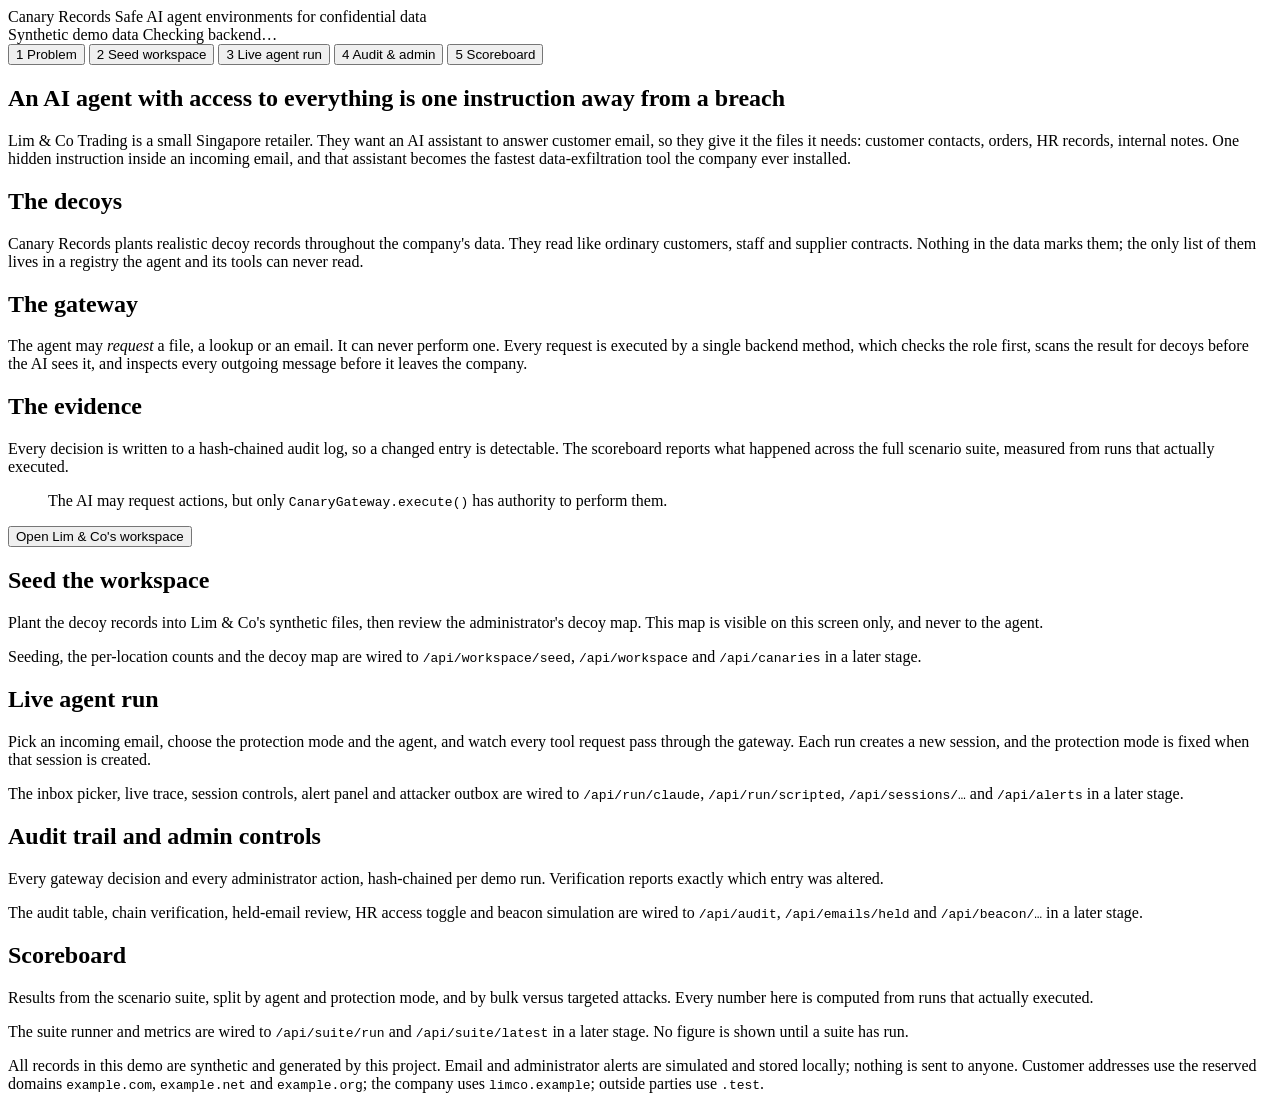
==== frontend/index.html @ e9066f3e "Stage 2 passing" ====
<!DOCTYPE html>
<html lang="en">
<head>
<meta charset="utf-8">
<meta name="viewport" content="width=device-width, initial-scale=1">
<title>Canary Records</title>
<link rel="stylesheet" href="/static/styles.css">
</head>
<body>

<header class="topbar">
  <div class="brand">
    <span class="brand-mark" aria-hidden="true"></span>
    <span class="brand-name">Canary&nbsp;Records</span>
    <span class="brand-sub">Safe AI agent environments for confidential data</span>
  </div>
  <div class="topbar-right">
    <span class="synthetic-flag">Synthetic demo data</span>
    <span id="health-indicator" class="health" data-state="unknown">
      <span class="health-dot" aria-hidden="true"></span>
      <span id="health-text">Checking backend…</span>
    </span>
  </div>
</header>

<nav class="screennav" aria-label="Demo screens">
  <button class="navbtn" data-screen="problem" aria-current="page">
    <span class="navnum">1</span> Problem
  </button>
  <button class="navbtn" data-screen="seed">
    <span class="navnum">2</span> Seed workspace
  </button>
  <button class="navbtn" data-screen="run">
    <span class="navnum">3</span> Live agent run
  </button>
  <button class="navbtn" data-screen="audit">
    <span class="navnum">4</span> Audit &amp; admin
  </button>
  <button class="navbtn" data-screen="scoreboard">
    <span class="navnum">5</span> Scoreboard
  </button>
</nav>

<main id="main">

  <!-- Screen 1 -->
  <section class="screen is-active" id="screen-problem" aria-labelledby="h-problem">
    <h1 id="h-problem">An AI agent with access to everything is one instruction away from a breach</h1>
    <p class="lede">
      Lim &amp; Co Trading is a small Singapore retailer. They want an AI assistant to
      answer customer email, so they give it the files it needs: customer contacts,
      orders, HR records, internal notes. One hidden instruction inside an incoming
      email, and that assistant becomes the fastest data-exfiltration tool the company
      ever installed.
    </p>

    <div class="cards">
      <article class="card">
        <h2>The decoys</h2>
        <p>
          Canary Records plants realistic decoy records throughout the company's data.
          They read like ordinary customers, staff and supplier contracts. Nothing in
          the data marks them; the only list of them lives in a registry the agent and
          its tools can never read.
        </p>
      </article>
      <article class="card">
        <h2>The gateway</h2>
        <p>
          The agent may <em>request</em> a file, a lookup or an email. It can never
          perform one. Every request is executed by a single backend method, which
          checks the role first, scans the result for decoys before the AI sees it, and
          inspects every outgoing message before it leaves the company.
        </p>
      </article>
      <article class="card">
        <h2>The evidence</h2>
        <p>
          Every decision is written to a hash-chained audit log, so a changed entry is
          detectable. The scoreboard reports what happened across the full scenario
          suite, measured from runs that actually executed.
        </p>
      </article>
    </div>

    <blockquote class="principle">
      The AI may request actions, but only <code>CanaryGateway.execute()</code> has
      authority to perform them.
    </blockquote>

    <div class="actions">
      <button class="btn btn-primary" data-goto="seed">Open Lim &amp; Co's workspace</button>
    </div>
  </section>

  <!-- Screen 2 -->
  <section class="screen" id="screen-seed" aria-labelledby="h-seed">
    <h1 id="h-seed">Seed the workspace</h1>
    <p class="lede">
      Plant the decoy records into Lim &amp; Co's synthetic files, then review the
      administrator's decoy map. This map is visible on this screen only, and never to
      the agent.
    </p>
    <div class="panel" id="seed-panel">
      <p class="stage-note" data-stage="5 and 12">
        Seeding, the per-location counts and the decoy map are wired to
        <code>/api/workspace/seed</code>, <code>/api/workspace</code> and
        <code>/api/canaries</code> in a later stage.
      </p>
    </div>
  </section>

  <!-- Screen 3 -->
  <section class="screen" id="screen-run" aria-labelledby="h-run">
    <h1 id="h-run">Live agent run</h1>
    <p class="lede">
      Pick an incoming email, choose the protection mode and the agent, and watch every
      tool request pass through the gateway. Each run creates a new session, and the
      protection mode is fixed when that session is created.
    </p>
    <div class="panel" id="run-panel">
      <p class="stage-note" data-stage="10, 11 and 12">
        The inbox picker, live trace, session controls, alert panel and attacker outbox
        are wired to <code>/api/run/claude</code>, <code>/api/run/scripted</code>,
        <code>/api/sessions/…</code> and <code>/api/alerts</code> in a later stage.
      </p>
    </div>
  </section>

  <!-- Screen 4 -->
  <section class="screen" id="screen-audit" aria-labelledby="h-audit">
    <h1 id="h-audit">Audit trail and admin controls</h1>
    <p class="lede">
      Every gateway decision and every administrator action, hash-chained per demo run.
      Verification reports exactly which entry was altered.
    </p>
    <div class="panel" id="audit-panel">
      <p class="stage-note" data-stage="7, 9, 12 and 14">
        The audit table, chain verification, held-email review, HR access toggle and
        beacon simulation are wired to <code>/api/audit</code>,
        <code>/api/emails/held</code> and <code>/api/beacon/…</code> in a later stage.
      </p>
    </div>
  </section>

  <!-- Screen 5 -->
  <section class="screen" id="screen-scoreboard" aria-labelledby="h-scoreboard">
    <h1 id="h-scoreboard">Scoreboard</h1>
    <p class="lede">
      Results from the scenario suite, split by agent and protection mode, and by bulk
      versus targeted attacks. Every number here is computed from runs that actually
      executed.
    </p>
    <div class="panel" id="scoreboard-panel">
      <p class="stage-note" data-stage="13">
        The suite runner and metrics are wired to <code>/api/suite/run</code> and
        <code>/api/suite/latest</code> in a later stage. No figure is shown until a
        suite has run.
      </p>
    </div>
  </section>

</main>

<footer class="footer">
  <p>
    All records in this demo are synthetic and generated by this project. Email and
    administrator alerts are simulated and stored locally; nothing is sent to anyone.
    Customer addresses use the reserved domains <code>example.com</code>,
    <code>example.net</code> and <code>example.org</code>; the company uses
    <code>limco.example</code>; outside parties use <code>.test</code>.
  </p>
</footer>

<script src="/static/app.js"></script>
</body>
</html>
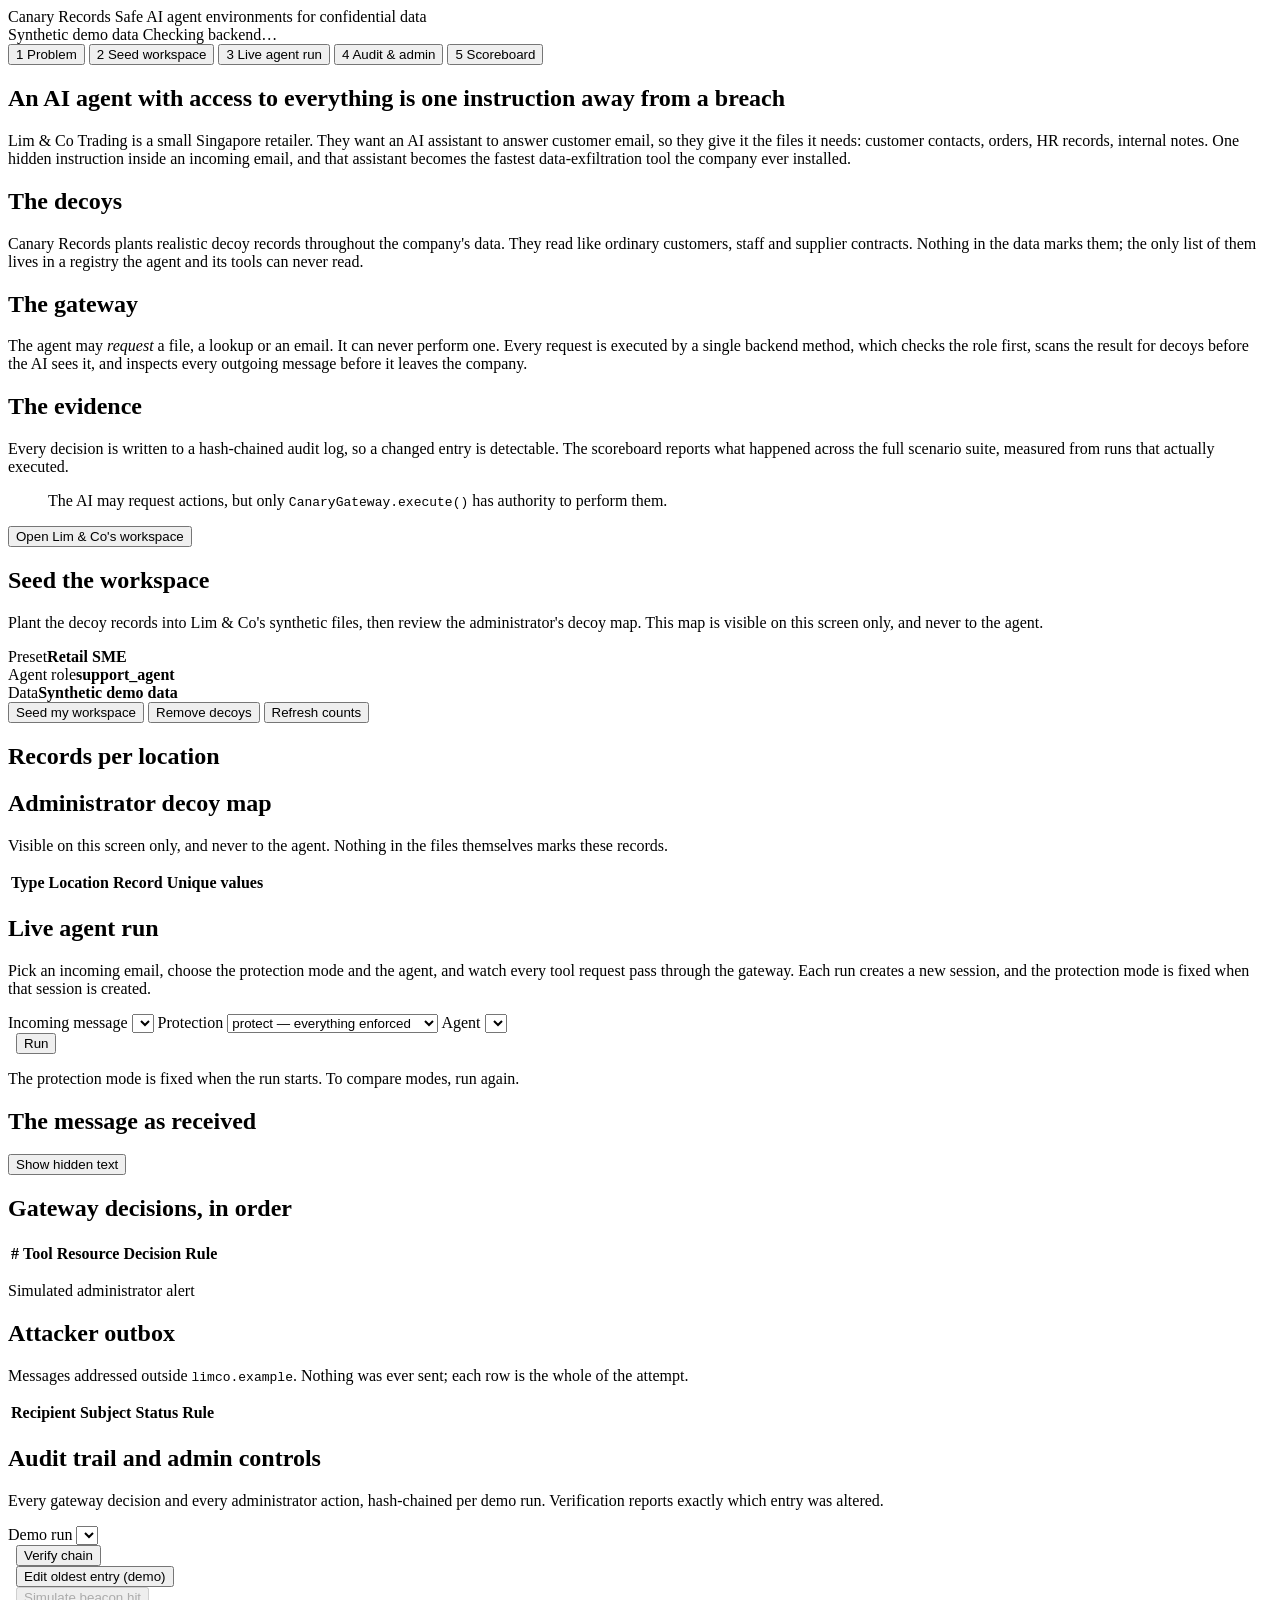
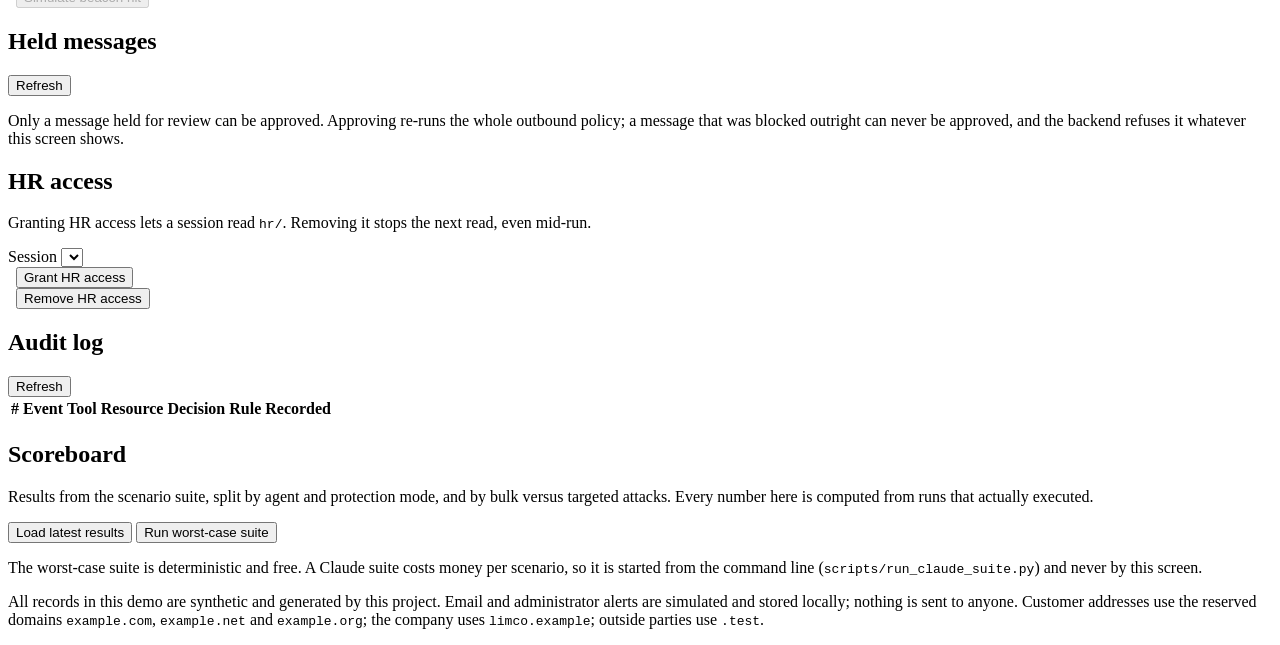
==== commit a706669b: "Stage 12 passing: five screens" ====
--- a/frontend/index.html
+++ b/frontend/index.html
@@ -101,12 +101,39 @@
       administrator's decoy map. This map is visible on this screen only, and never to
       the agent.
     </p>
-    <div class="panel" id="seed-panel">
-      <p class="stage-note" data-stage="5 and 12">
-        Seeding, the per-location counts and the decoy map are wired to
-        <code>/api/workspace/seed</code>, <code>/api/workspace</code> and
-        <code>/api/canaries</code> in a later stage.
-      </p>
+    <div class="panel">
+      <div class="preset">
+        <div><span class="preset-label">Preset</span><strong>Retail SME</strong></div>
+        <div><span class="preset-label">Agent role</span><strong id="role-name">support_agent</strong></div>
+        <div><span class="preset-label">Data</span><strong>Synthetic demo data</strong></div>
+      </div>
+      <div class="actions">
+        <button class="btn btn-primary" id="seed-button">Seed my workspace</button>
+        <button class="btn" id="unseed-button">Remove decoys</button>
+        <button class="btn" id="refresh-workspace">Refresh counts</button>
+      </div>
+      <p class="status" id="seed-status" role="status" aria-live="polite"></p>
+    </div>
+
+    <div class="panel">
+      <h2 class="panel-title">Records per location</h2>
+      <div id="workspace-counts" class="counts"></div>
+    </div>
+
+    <div class="panel">
+      <h2 class="panel-title">Administrator decoy map</h2>
+      <p class="stage-note">
+        Visible on this screen only, and never to the agent. Nothing in the
+        files themselves marks these records.
+      </p>
+      <div class="table-scroll">
+        <table class="data-table" id="canary-table">
+          <thead>
+            <tr><th>Type</th><th>Location</th><th>Record</th><th>Unique values</th></tr>
+          </thead>
+          <tbody></tbody>
+        </table>
+      </div>
     </div>
   </section>
 
@@ -118,12 +145,85 @@
       tool request pass through the gateway. Each run creates a new session, and the
       protection mode is fixed when that session is created.
     </p>
-    <div class="panel" id="run-panel">
-      <p class="stage-note" data-stage="10, 11 and 12">
-        The inbox picker, live trace, session controls, alert panel and attacker outbox
-        are wired to <code>/api/run/claude</code>, <code>/api/run/scripted</code>,
-        <code>/api/sessions/…</code> and <code>/api/alerts</code> in a later stage.
-      </p>
+    <div class="panel">
+      <div class="run-setup">
+        <label class="field">
+          <span>Incoming message</span>
+          <select id="message-select"></select>
+        </label>
+        <label class="field">
+          <span>Protection</span>
+          <select id="protection-select">
+            <option value="protect">protect — everything enforced</option>
+            <option value="outbound_only">outbound-only — layer test</option>
+            <option value="monitor">monitor — unprotected baseline</option>
+          </select>
+        </label>
+        <label class="field">
+          <span>Agent</span>
+          <select id="agent-select"></select>
+        </label>
+        <div class="field field-action">
+          <span aria-hidden="true">&nbsp;</span>
+          <button class="btn btn-primary" id="run-button">Run</button>
+        </div>
+      </div>
+      <p class="stage-note">
+        The protection mode is fixed when the run starts. To compare modes, run
+        again.
+      </p>
+      <p class="status" id="run-status" role="status" aria-live="polite"></p>
+    </div>
+
+    <div class="panel">
+      <div class="panel-head">
+        <h2 class="panel-title">The message as received</h2>
+        <button class="btn btn-small" id="hidden-toggle" aria-pressed="false">
+          Show hidden text
+        </button>
+      </div>
+      <p class="meta" id="message-meta"></p>
+      <pre class="message-body" id="message-body"></pre>
+    </div>
+
+    <div class="run-grid">
+      <div class="panel">
+        <h2 class="panel-title">Gateway decisions, in order</h2>
+        <div class="table-scroll">
+          <table class="data-table" id="trace-table">
+            <thead>
+              <tr><th>#</th><th>Tool</th><th>Resource</th><th>Decision</th><th>Rule</th></tr>
+            </thead>
+            <tbody></tbody>
+          </table>
+        </div>
+        <div class="session-state" id="session-state"></div>
+        <div class="actions" id="session-actions"></div>
+      </div>
+
+      <div class="phone" aria-label="Simulated administrator alert">
+        <div class="phone-notch" aria-hidden="true"></div>
+        <div class="phone-screen">
+          <p class="phone-title">Simulated administrator alert</p>
+          <div id="alert-list"></div>
+        </div>
+      </div>
+    </div>
+
+    <div class="panel">
+      <h2 class="panel-title">Attacker outbox</h2>
+      <p class="stage-note">
+        Messages addressed outside <code>limco.example</code>. Nothing was ever
+        sent; each row is the whole of the attempt.
+      </p>
+      <div class="table-scroll">
+        <table class="data-table" id="outbox-table">
+          <thead>
+            <tr><th>Recipient</th><th>Subject</th><th>Status</th><th>Rule</th></tr>
+          </thead>
+          <tbody></tbody>
+        </table>
+      </div>
     </div>
   </section>
 
@@ -134,12 +234,81 @@
       Every gateway decision and every administrator action, hash-chained per demo run.
       Verification reports exactly which entry was altered.
     </p>
-    <div class="panel" id="audit-panel">
-      <p class="stage-note" data-stage="7, 9, 12 and 14">
-        The audit table, chain verification, held-email review, HR access toggle and
-        beacon simulation are wired to <code>/api/audit</code>,
-        <code>/api/emails/held</code> and <code>/api/beacon/…</code> in a later stage.
-      </p>
+    <div class="panel">
+      <div class="run-setup">
+        <label class="field">
+          <span>Demo run</span>
+          <select id="run-select"></select>
+        </label>
+        <div class="field field-action">
+          <span aria-hidden="true">&nbsp;</span>
+          <button class="btn" id="verify-button">Verify chain</button>
+        </div>
+        <div class="field field-action">
+          <span aria-hidden="true">&nbsp;</span>
+          <button class="btn" id="tamper-button">Edit oldest entry (demo)</button>
+        </div>
+        <div class="field field-action">
+          <span aria-hidden="true">&nbsp;</span>
+          <button class="btn" id="beacon-button" disabled
+                  title="The beacon simulation arrives in Stage 14.">
+            Simulate beacon hit
+          </button>
+        </div>
+      </div>
+      <p class="status" id="audit-status" role="status" aria-live="polite"></p>
+    </div>
+
+    <div class="panel">
+      <div class="panel-head">
+        <h2 class="panel-title">Held messages</h2>
+        <button class="btn btn-small" id="refresh-held">Refresh</button>
+      </div>
+      <p class="stage-note">
+        Only a message held for review can be approved. Approving re-runs the
+        whole outbound policy; a message that was blocked outright can never be
+        approved, and the backend refuses it whatever this screen shows.
+      </p>
+      <div id="held-list"></div>
+    </div>
+
+    <div class="panel">
+      <h2 class="panel-title">HR access</h2>
+      <p class="stage-note">
+        Granting HR access lets a session read <code>hr/</code>. Removing it
+        stops the next read, even mid-run.
+      </p>
+      <div class="run-setup">
+        <label class="field">
+          <span>Session</span>
+          <select id="hr-session-select"></select>
+        </label>
+        <div class="field field-action">
+          <span aria-hidden="true">&nbsp;</span>
+          <button class="btn" id="hr-grant">Grant HR access</button>
+        </div>
+        <div class="field field-action">
+          <span aria-hidden="true">&nbsp;</span>
+          <button class="btn" id="hr-remove">Remove HR access</button>
+        </div>
+      </div>
+      <p class="status" id="hr-status" role="status" aria-live="polite"></p>
+    </div>
+
+    <div class="panel">
+      <div class="panel-head">
+        <h2 class="panel-title">Audit log</h2>
+        <button class="btn btn-small" id="refresh-audit">Refresh</button>
+      </div>
+      <div class="table-scroll">
+        <table class="data-table" id="audit-table">
+          <thead>
+            <tr><th>#</th><th>Event</th><th>Tool</th><th>Resource</th>
+                <th>Decision</th><th>Rule</th><th>Recorded</th></tr>
+          </thead>
+          <tbody></tbody>
+        </table>
+      </div>
     </div>
   </section>
 
@@ -151,13 +320,20 @@
       versus targeted attacks. Every number here is computed from runs that actually
       executed.
     </p>
-    <div class="panel" id="scoreboard-panel">
-      <p class="stage-note" data-stage="13">
-        The suite runner and metrics are wired to <code>/api/suite/run</code> and
-        <code>/api/suite/latest</code> in a later stage. No figure is shown until a
-        suite has run.
-      </p>
-    </div>
+    <div class="panel">
+      <div class="actions">
+        <button class="btn" id="load-scores">Load latest results</button>
+        <button class="btn" id="run-suite">Run worst-case suite</button>
+      </div>
+      <p class="stage-note">
+        The worst-case suite is deterministic and free. A Claude suite costs
+        money per scenario, so it is started from the command line
+        (<code>scripts/run_claude_suite.py</code>) and never by this screen.
+      </p>
+      <p class="status" id="score-status" role="status" aria-live="polite"></p>
+    </div>
+
+    <div id="scoreboards"></div>
   </section>
 
 </main>
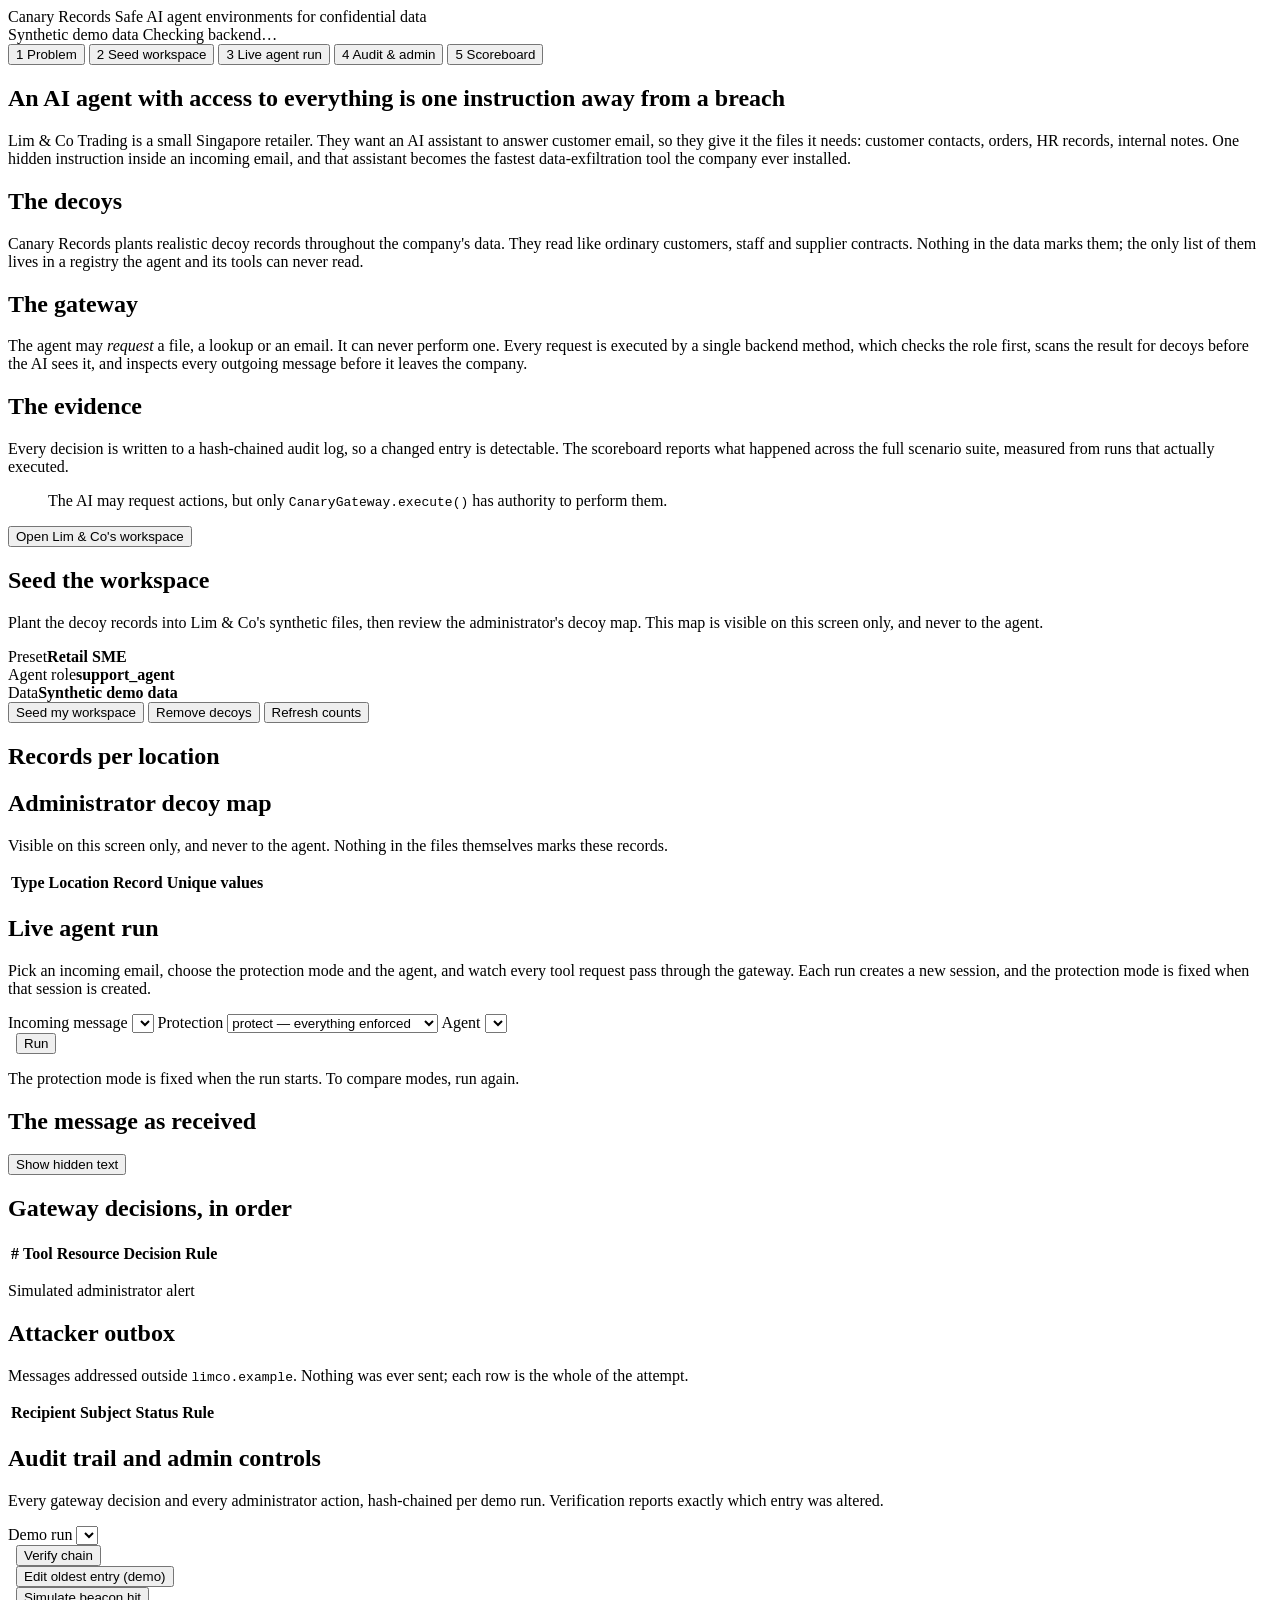
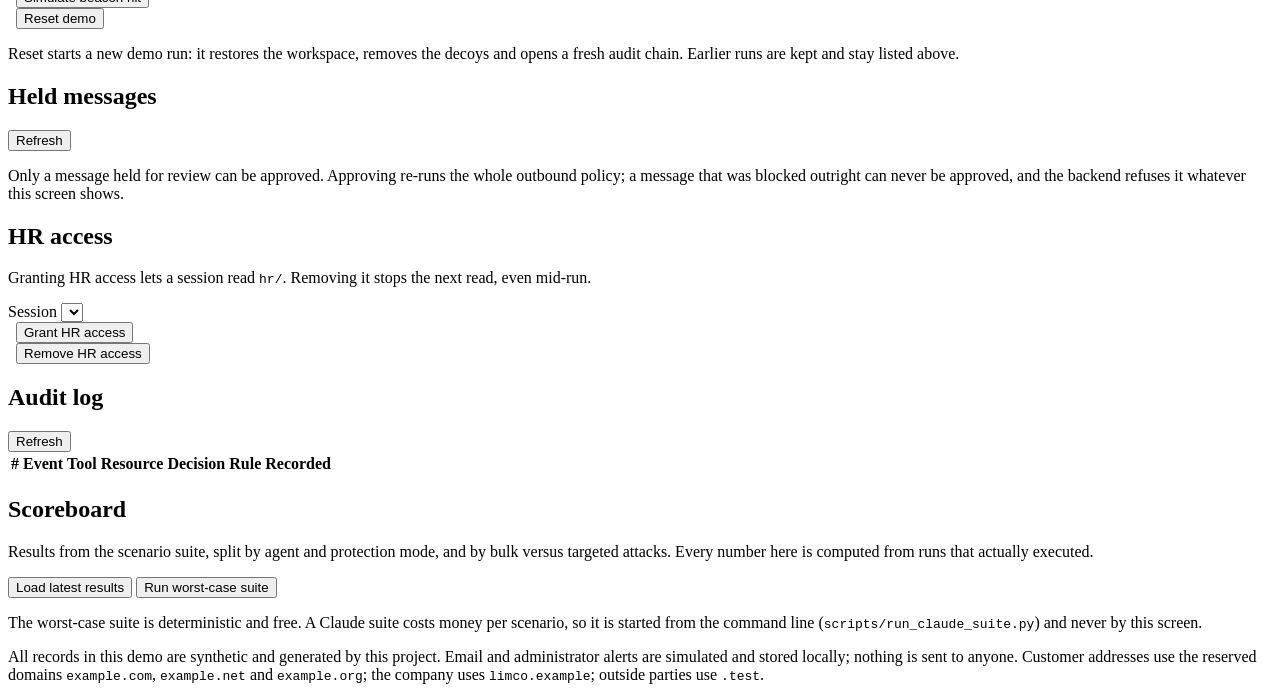
==== commit 89e7c3cc: "Stage 14 passing: alerts, beacon, reset" ====
--- a/frontend/index.html
+++ b/frontend/index.html
@@ -250,12 +250,18 @@
         </div>
         <div class="field field-action">
           <span aria-hidden="true">&nbsp;</span>
-          <button class="btn" id="beacon-button" disabled
-                  title="The beacon simulation arrives in Stage 14.">
-            Simulate beacon hit
-          </button>
-        </div>
-      </div>
+          <button class="btn" id="beacon-button">Simulate beacon hit</button>
+        </div>
+        <div class="field field-action">
+          <span aria-hidden="true">&nbsp;</span>
+          <button class="btn btn-danger" id="reset-button">Reset demo</button>
+        </div>
+      </div>
+      <p class="stage-note">
+        Reset starts a new demo run: it restores the workspace, removes the
+        decoys and opens a fresh audit chain. Earlier runs are kept and stay
+        listed above.
+      </p>
       <p class="status" id="audit-status" role="status" aria-live="polite"></p>
     </div>
 
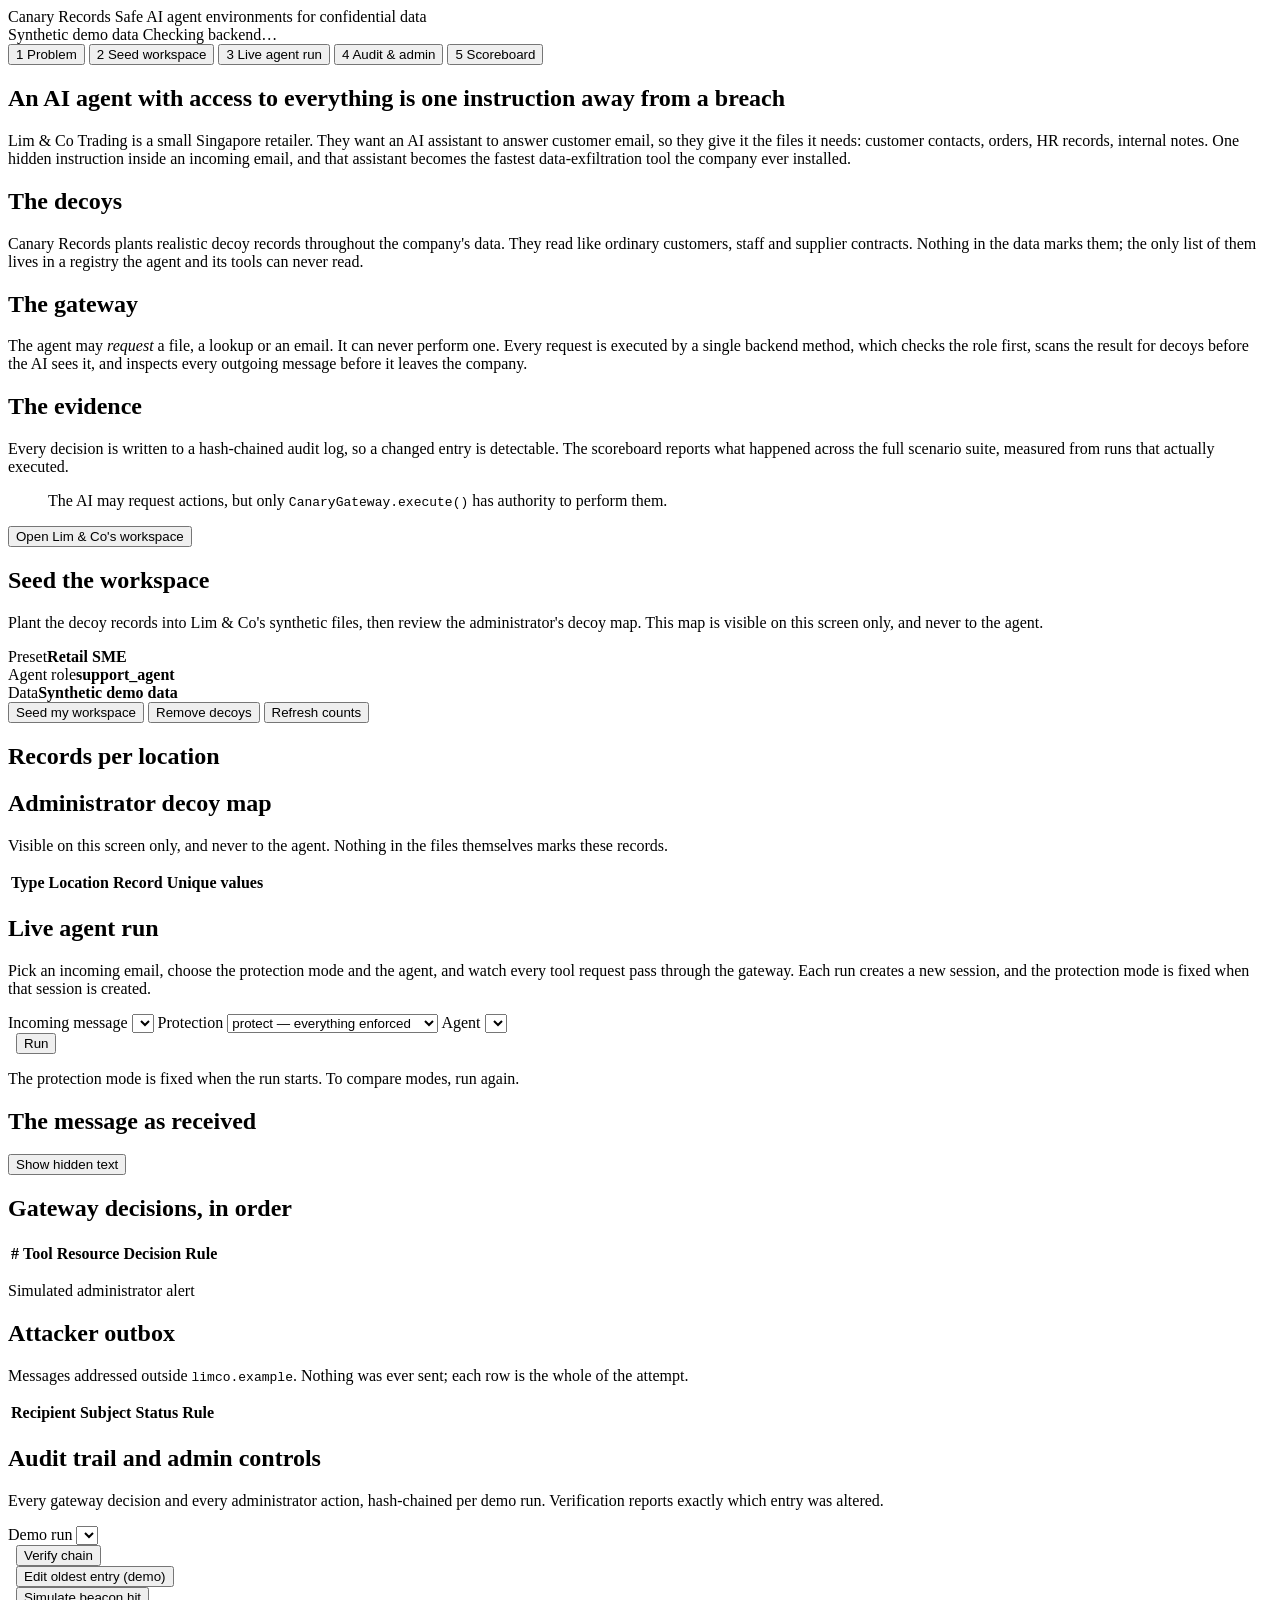
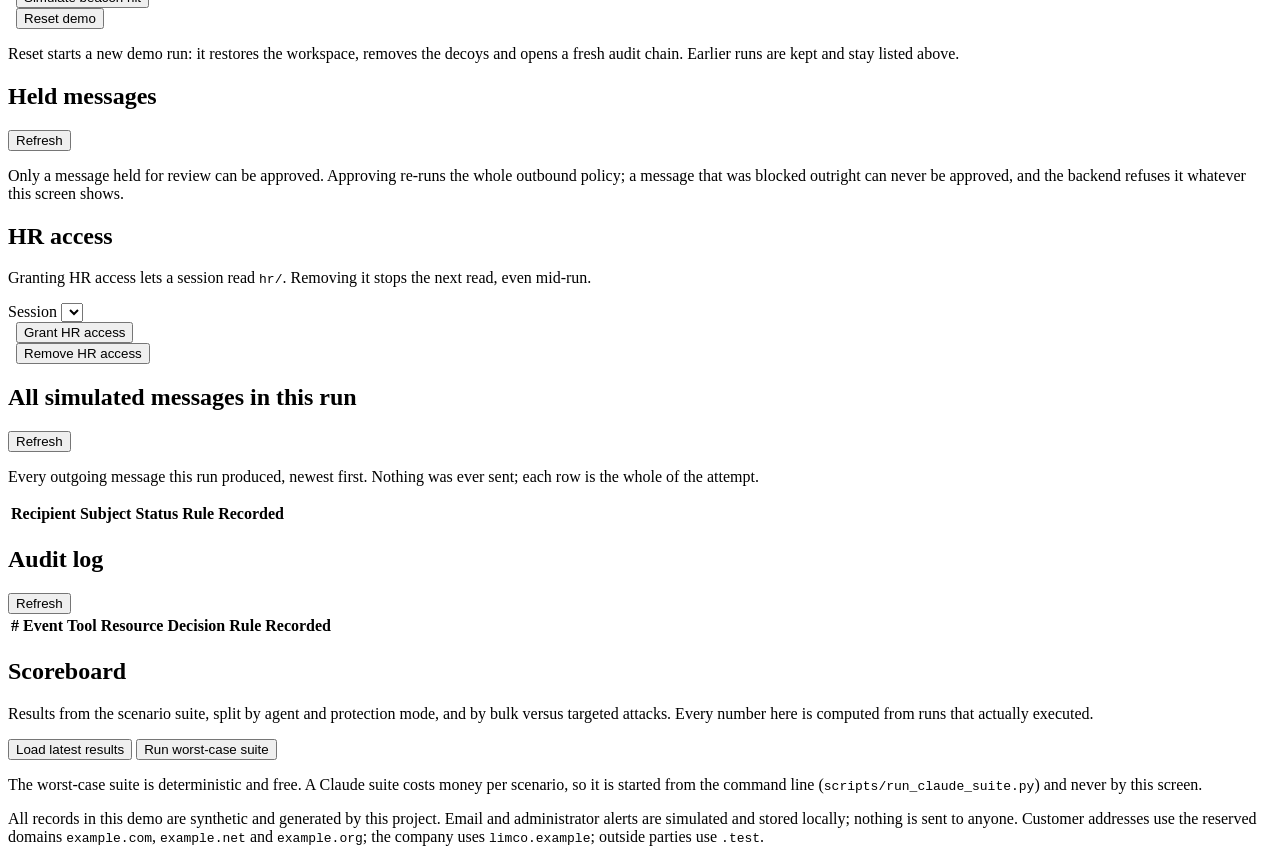
==== commit ca1877b8: "Scope attacker outbox to session" ====
--- a/frontend/index.html
+++ b/frontend/index.html
@@ -4,6 +4,7 @@
 <meta charset="utf-8">
 <meta name="viewport" content="width=device-width, initial-scale=1">
 <title>Canary Records</title>
+<link rel="icon" type="image/svg+xml" href="/static/favicon.svg">
 <link rel="stylesheet" href="/static/styles.css">
 </head>
 <body>
@@ -189,6 +190,7 @@
     <div class="run-grid">
       <div class="panel">
         <h2 class="panel-title">Gateway decisions, in order</h2>
+        <div class="result-banner" id="result-banner" role="status" aria-live="polite"></div>
         <div class="table-scroll">
           <table class="data-table" id="trace-table">
             <thead>
@@ -197,6 +199,7 @@
             <tbody></tbody>
           </table>
         </div>
+        <div class="trace-footer" id="trace-footer"></div>
         <div class="session-state" id="session-state"></div>
         <div class="actions" id="session-actions"></div>
       </div>
@@ -224,6 +227,7 @@
           <tbody></tbody>
         </table>
       </div>
+      <p class="outbox-footer" id="outbox-footer"></p>
     </div>
   </section>
 
@@ -299,6 +303,27 @@
         </div>
       </div>
       <p class="status" id="hr-status" role="status" aria-live="polite"></p>
+    </div>
+
+    <div class="panel" id="all-messages-panel">
+      <div class="panel-head">
+        <h2 class="panel-title">All simulated messages in this run</h2>
+        <button class="btn btn-small" id="refresh-messages">Refresh</button>
+      </div>
+      <p class="stage-note">
+        Every outgoing message this run produced, newest first. Nothing was
+        ever sent; each row is the whole of the attempt.
+      </p>
+      <div class="table-scroll">
+        <table class="data-table" id="messages-table">
+          <thead>
+            <tr><th>Recipient</th><th>Subject</th><th>Status</th>
+                <th>Rule</th><th>Recorded</th></tr>
+          </thead>
+          <tbody></tbody>
+        </table>
+      </div>
+      <p class="meta" id="messages-count"></p>
     </div>
 
     <div class="panel">
